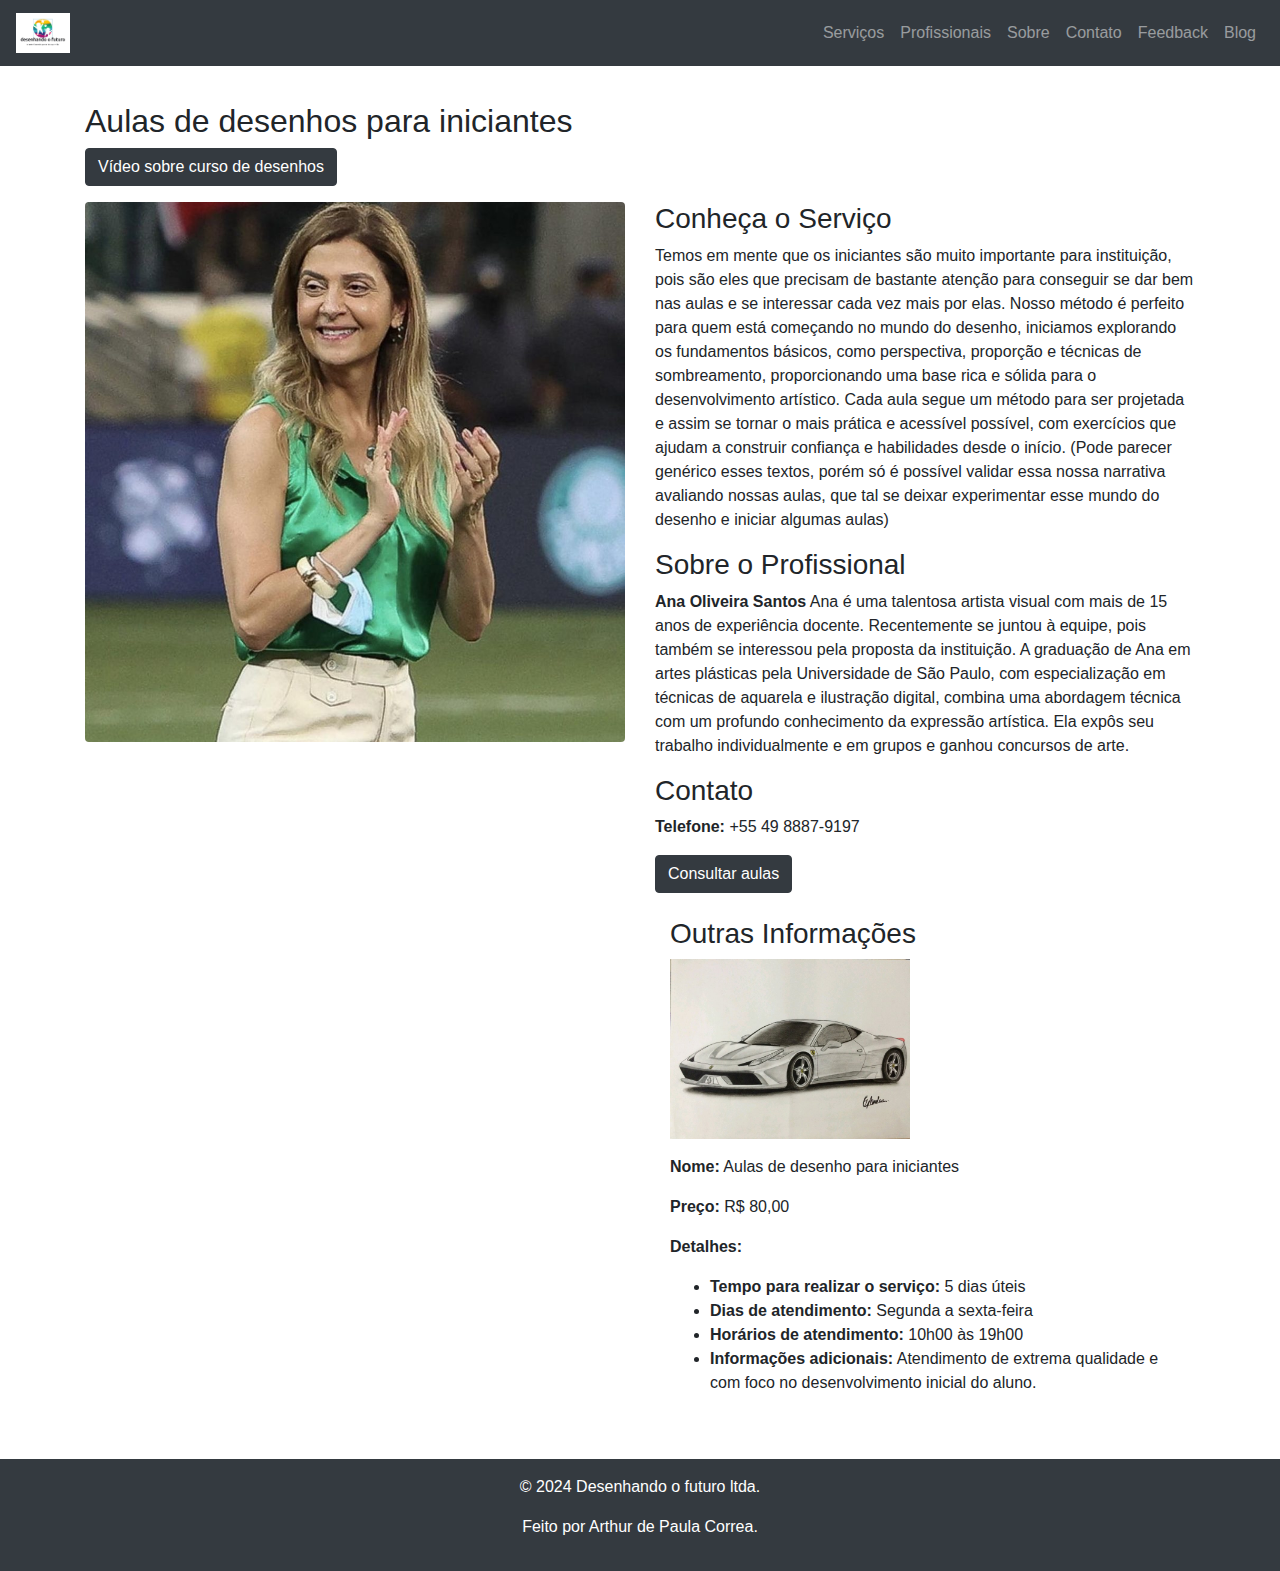
==== servico.html @ 875d1656 "Trabalho Desenhando o futuro (final)" ====
<!DOCTYPE html>
<html lang="pt-br">
<head>
    <meta charset="UTF-8">
    <meta name="viewport" content="width=device-width, initial-scale=1, shrink-to-fit=no">
    <title>Aulas de Desenho para Iniciantes - Desenhando o futuro</title>
    <link rel="stylesheet" href="https://stackpath.bootstrapcdn.com/bootstrap/4.1.3/css/bootstrap.min.css">
    <link rel="stylesheet" href="css/styles.css">
</head>
<body>

    <nav class="navbar navbar-expand-lg navbar-dark bg-dark fixed-top">
        <a class="navbar-brand" href="#">
            <img src="/imagens/WhatsApp Image 2024-09-01 at 20.22.51.jpeg" alt="desenhando o futuro" class="navbar-logo" style="height: 40px; width: auto;">
        </a>
        <button class="navbar-toggler" type="button" data-toggle="collapse" data-target="#navbarNav" aria-controls="navbarNav" aria-expanded="false" aria-label="Toggle navigation">
            <span class="navbar-toggler-icon"></span>
        </button>
        <div class="collapse navbar-collapse justify-content-end" id="navbarNav">
            <ul class="navbar-nav">
                <li class="nav-item"><a class="nav-link" href="#carrossel">Serviços</a></li>
                <li class="nav-item"><a class="nav-link" href="#profissionais">Profissionais</a></li>
                <li class="nav-item"><a class="nav-link" href="#sobre">Sobre</a></li>
                <li class="nav-item"><a class="nav-link" href="#contato">Contato</a></li>
                <li class="nav-item"><a class="nav-link" href="#depoimentos">Feedback</a></li>
                <li class="nav-item"><a class="nav-link" href="#blog">Blog</a></li>
            </ul>
        </div>
    </nav>

    <a href="index.html" class="btn btn-dark mt-3 ml-3">Voltar para página Principal</a>

    <div class="container my-5">
        <h2>Aulas de desenhos para iniciantes</h2>
        <a href="https://youtu.be/hiE4kZvuSrk?si=2nRpx163kyON0USz" target="_blank" class="btn btn-dark mb-3">Vídeo sobre curso de desenhos</a>
        <div class="row">
            <div class="col-md-6">
                <img src="/imagens/leilinha.jpg" alt="Ana Oliveira Santos" class="img-fluid mb-3 rounded">
            </div>
            <div class="col-md-6">
                <h3>Conheça o Serviço</h3>
                <p>Temos em mente que os iniciantes são muito importante para instituição, pois são eles que precisam de bastante atenção para conseguir se dar bem nas aulas e se interessar cada vez mais por elas. Nosso método é perfeito para quem está começando no mundo do desenho, iniciamos explorando os fundamentos básicos, como perspectiva, proporção e técnicas de sombreamento, proporcionando uma base rica e sólida para o desenvolvimento artístico. Cada aula segue um método para ser projetada e assim se tornar o mais prática e acessível possível, com exercícios que ajudam a construir confiança e habilidades desde o início. (Pode parecer genérico esses textos, porém só é possível validar essa nossa narrativa avaliando nossas aulas, que tal se deixar experimentar esse mundo do desenho e iniciar algumas aulas)</p>
                <h3>Sobre o Profissional</h3>
                <p><strong>Ana Oliveira Santos</strong> Ana é uma talentosa artista visual com mais de 15 anos de experiência docente. Recentemente se juntou à equipe, pois também se interessou pela proposta da instituição.  A graduação de Ana em artes plásticas pela Universidade de São Paulo, com especialização em técnicas de aquarela e ilustração digital, combina uma abordagem técnica com um profundo conhecimento da expressão artística. Ela expôs seu trabalho individualmente e em grupos e ganhou concursos de arte.</p>
                <h3>Contato</h3>
                <p><strong>Telefone:</strong> +55 49 8887-9197</p>

                <button type="button" class="btn btn-dark" data-toggle="modal" data-target="#orcamentoModal">
                   Consultar aulas
                </button>

                <div class="container mt-4">
                    <div class="service-content">
                        <h3>Outras Informações</h3>
                        <div class="row">
                            <div class="col-md-6">
                                <img src="imagens/ferrari.jpg" alt="Consultoria empresarial" class="img-fluid mb-3">
                            </div>
                            </div>
                        <p><strong>Nome:</strong> Aulas de desenho para iniciantes</p>
                        <p><strong>Preço:</strong> R$ 80,00</p>
                        <p><strong>Detalhes:</strong></p>
                        <ul>
                            <li><strong>Tempo para realizar o serviço:</strong> 5 dias úteis</li>
                            <li><strong>Dias de atendimento:</strong> Segunda a sexta-feira</li>
                            <li><strong>Horários de atendimento:</strong> 10h00 às 19h00</li>
                            <li><strong>Informações adicionais:</strong> Atendimento de extrema qualidade e com foco no desenvolvimento inicial do aluno.</li>
                        </ul>
                    </div>
                </div>
            </div>
        </div>
    </div>
    <div class="modal fade" id="orcamentoModal" tabindex="-1" role="dialog" aria-labelledby="orcamentoModalLabel" aria-hidden="true">
        <div class="modal-dialog" role="document">
            <div class="modal-content">
                <div class="modal-header">
                    <h5 class="modal-title" id="orcamentoModalLabel">Solicitar Orçamento</h5>
                    <button type="button" class="close" data-dismiss="modal" aria-label="Close">
                        <span aria-hidden="true">&times;</span>
                    </button>
                </div>
                <div class="modal-body">
                    <form>
                        <div class="form-group">
                            <label for="nomeOrcamento">Nome</label>
                            <input type="text" class="form-control" id="nomeOrcamento" required>
                        </div>
                        <div class="form-group">
                            <label for="emailOrcamento">E-mail</label>
                            <input type="email" class="form-control" id="emailOrcamento" required>
                        </div>
                        <div class="form-group">
                            <label for="telefoneOrcamento">Telefone</label>
                            <input type="tel" class="form-control" id="telefoneOrcamento" required>
                        </div>
                        <div class="form-group">
                            <label for="enderecoOrcamento">Endereço</label>
                            <input type="text" class="form-control" id="enderecoOrcamento" required>
                        </div>
                        <div class="form-group">
                            <label for="cidadeOrcamento">Cidade</label>
                            <input type="text" class="form-control" id="cidadeOrcamento" required>
                        </div>
                        <div class="form-group">
                            <label for="ufOrcamento">UF</label>
                            <input type="text" class="form-control" id="ufOrcamento" required>
                        </div>
                        <div class="form-group">
                            <label for="dataOrcamento">Data desejada para a realização do serviço</label>
                            <input type="date" class="form-control" id="dataOrcamento" required>
                        </div>
                        <div class="form-group">
                            <label for="observacoesOrcamento">Observações</label>
                            <textarea class="form-control" id="observacoesOrcamento" rows="3"></textarea>
                        </div>
                        <button type="submit" class="btn btn-dark">Enviar</button>
                    </form>
                </div>
            </div>
        </div>
    </div>

    <footer class="bg-dark text-white text-center py-3">
        <p>&copy; 2024 Desenhando o futuro ltda.</p>
        <p>Feito por Arthur de Paula Correa.</p>
    </footer>
   
    <script src="https://code.jquery.com/jquery-3.3.1.slim.min.js"></script>
    <script src="https://cdnjs.cloudflare.com/ajax/libs/popper.js/1.14.3/umd/popper.min.js"></script>
    <script src="https://stackpath.bootstrapcdn.com/bootstrap/4.1.3/js/bootstrap.min.js"></script>
    
</body>
</html>
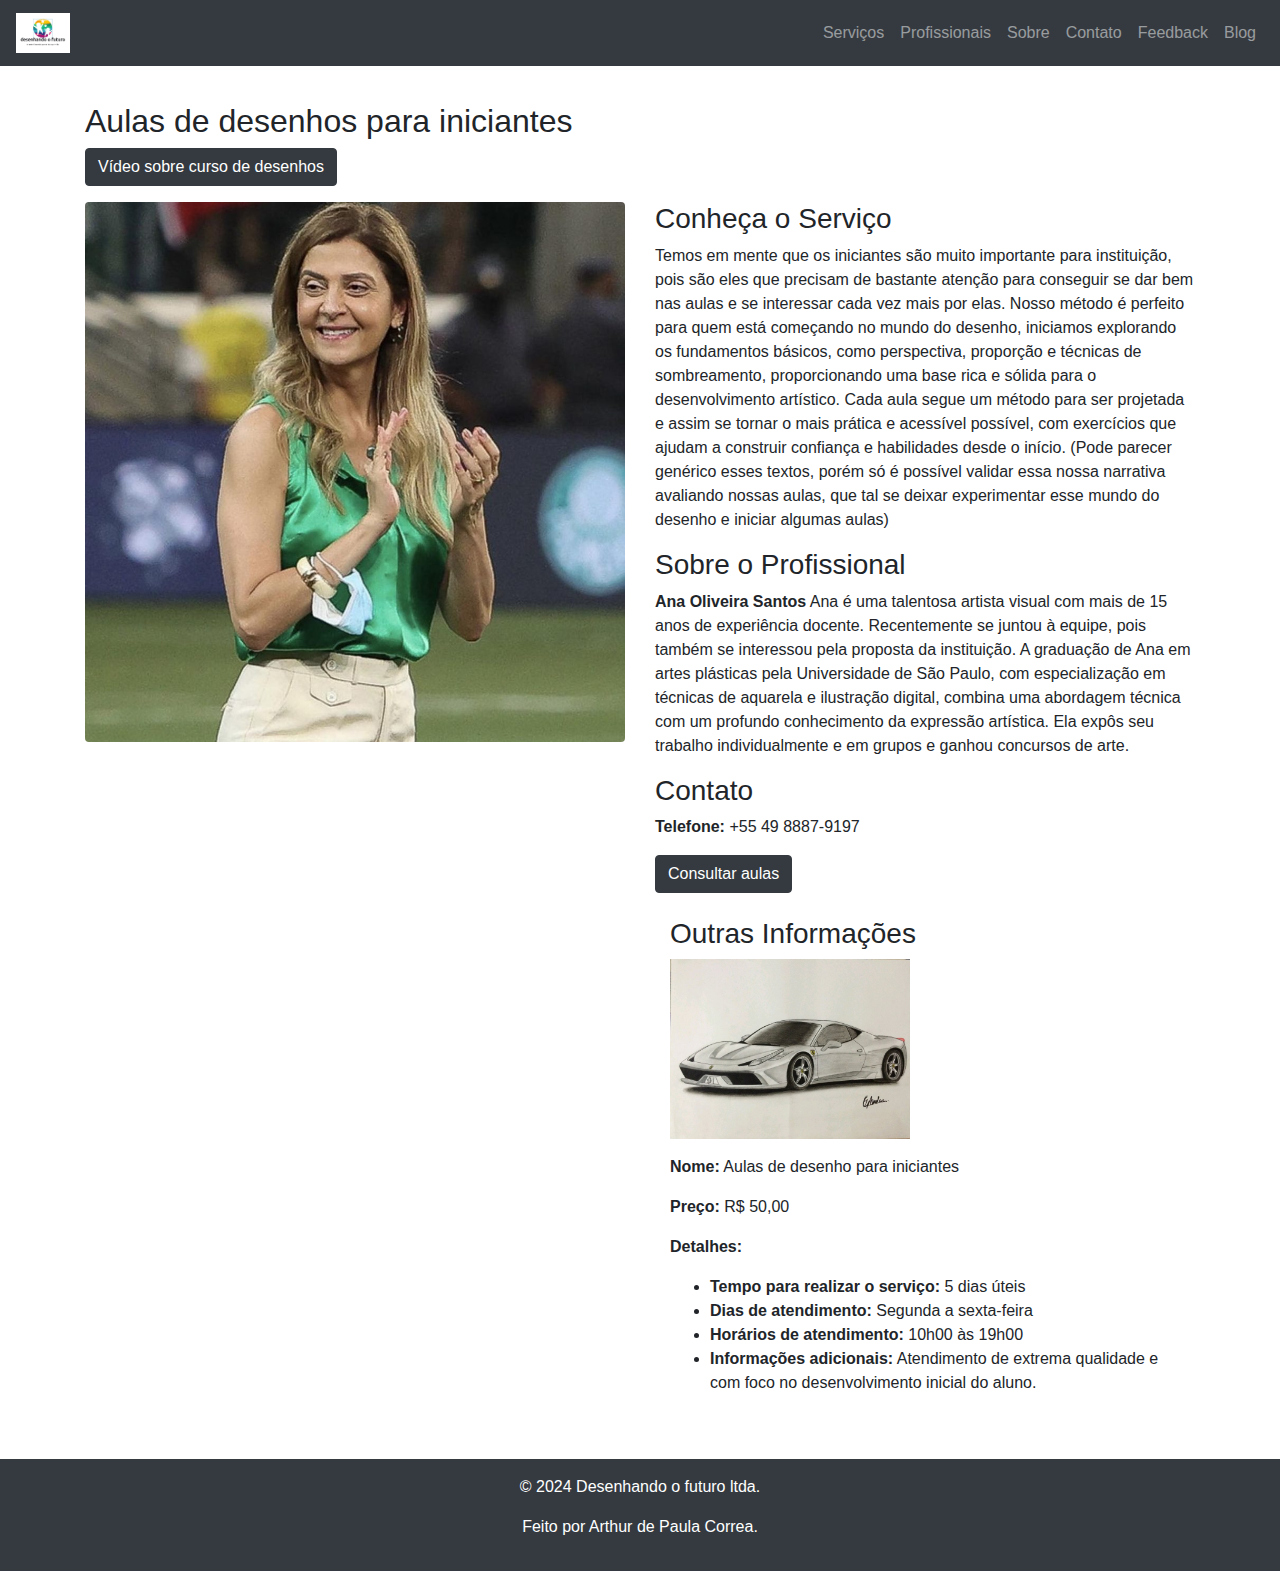
==== commit a4c772fb: "Add files via upload" ====
--- a/servico.html
+++ b/servico.html
@@ -11,7 +11,7 @@
 
     <nav class="navbar navbar-expand-lg navbar-dark bg-dark fixed-top">
         <a class="navbar-brand" href="#">
-            <img src="/imagens/WhatsApp Image 2024-09-01 at 20.22.51.jpeg" alt="desenhando o futuro" class="navbar-logo" style="height: 40px; width: auto;">
+            <img src="imagens\WhatsApp Image 2024-09-01 at 20.22.51.jpeg" alt="desenhando o futuro" class="navbar-logo" style="height: 40px; width: auto;">
         </a>
         <button class="navbar-toggler" type="button" data-toggle="collapse" data-target="#navbarNav" aria-controls="navbarNav" aria-expanded="false" aria-label="Toggle navigation">
             <span class="navbar-toggler-icon"></span>
@@ -35,7 +35,7 @@
         <a href="https://youtu.be/hiE4kZvuSrk?si=2nRpx163kyON0USz" target="_blank" class="btn btn-dark mb-3">Vídeo sobre curso de desenhos</a>
         <div class="row">
             <div class="col-md-6">
-                <img src="/imagens/leilinha.jpg" alt="Ana Oliveira Santos" class="img-fluid mb-3 rounded">
+                <img src="imagens/leilinha.jpg" alt="Ana Oliveira Santos" class="img-fluid mb-3 rounded">
             </div>
             <div class="col-md-6">
                 <h3>Conheça o Serviço</h3>
@@ -58,7 +58,7 @@
                             </div>
                             </div>
                         <p><strong>Nome:</strong> Aulas de desenho para iniciantes</p>
-                        <p><strong>Preço:</strong> R$ 80,00</p>
+                        <p><strong>Preço:</strong> R$ 50,00</p>
                         <p><strong>Detalhes:</strong></p>
                         <ul>
                             <li><strong>Tempo para realizar o serviço:</strong> 5 dias úteis</li>
